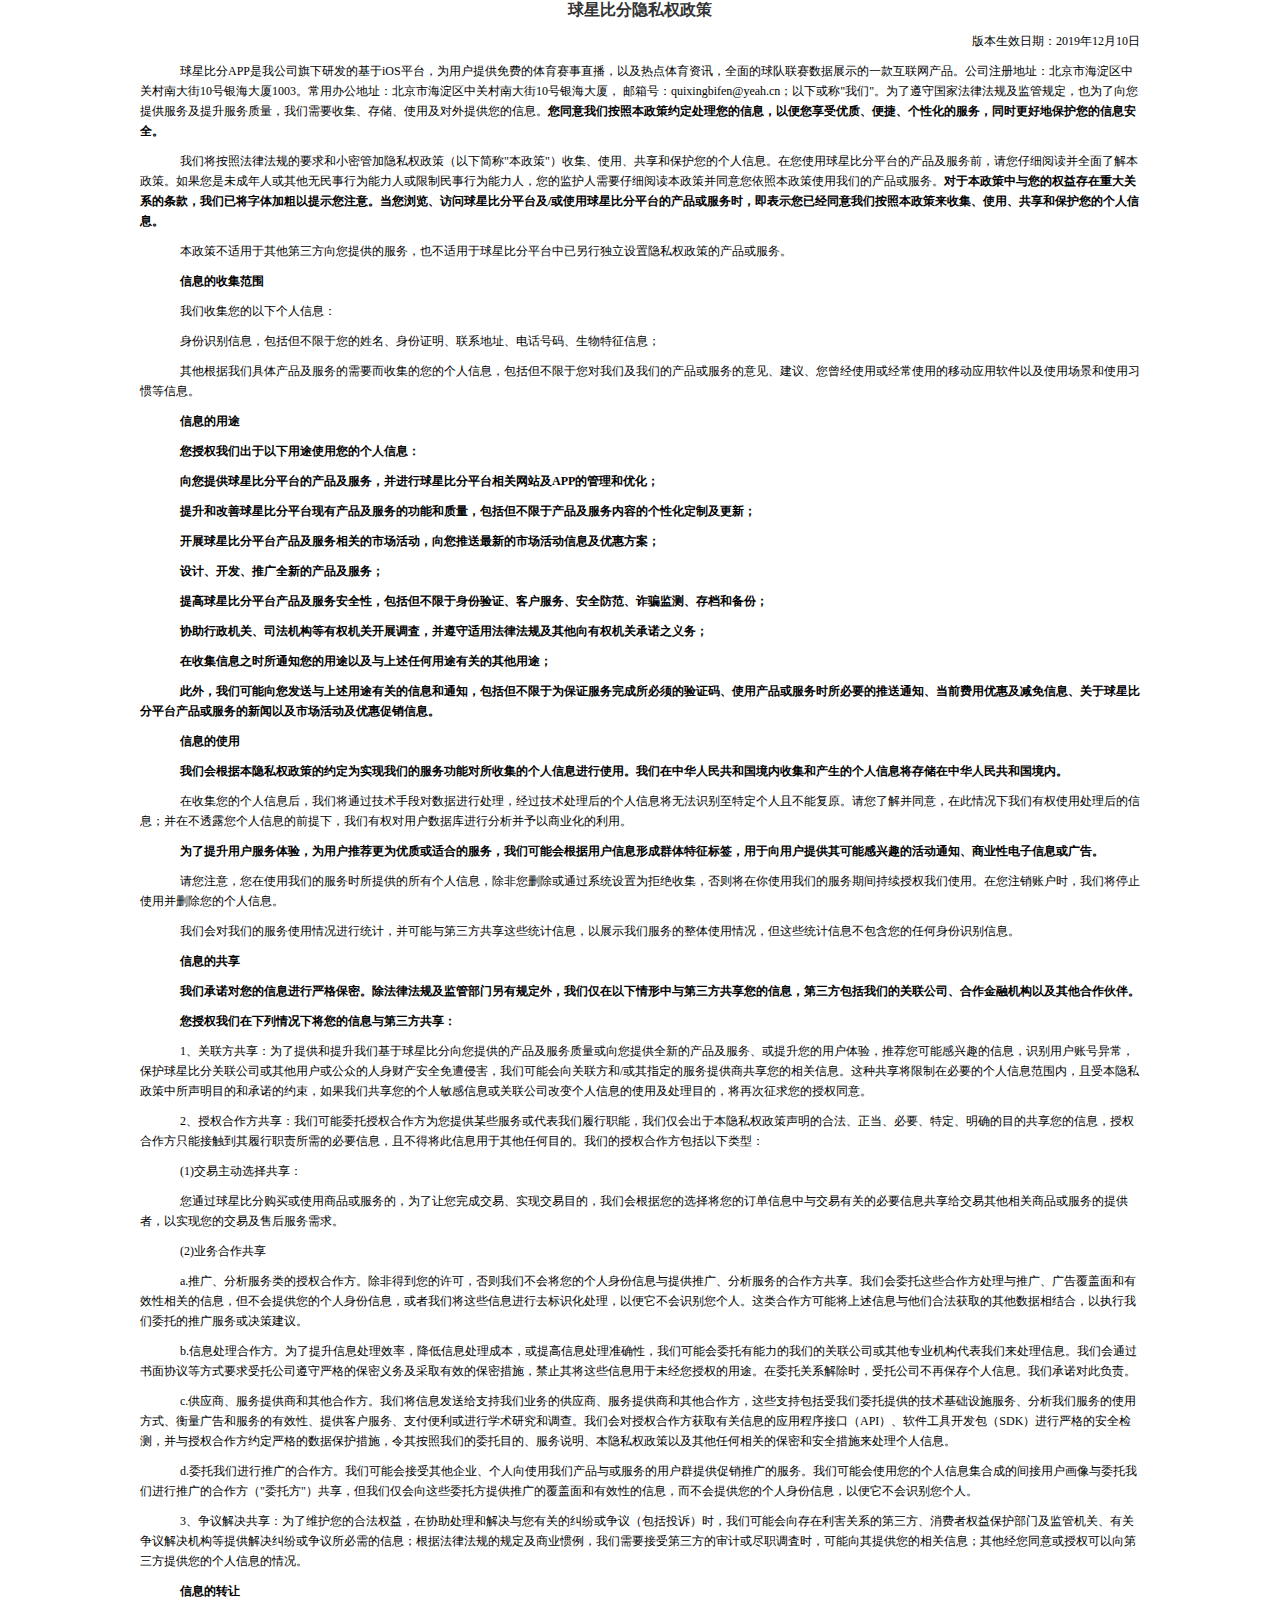
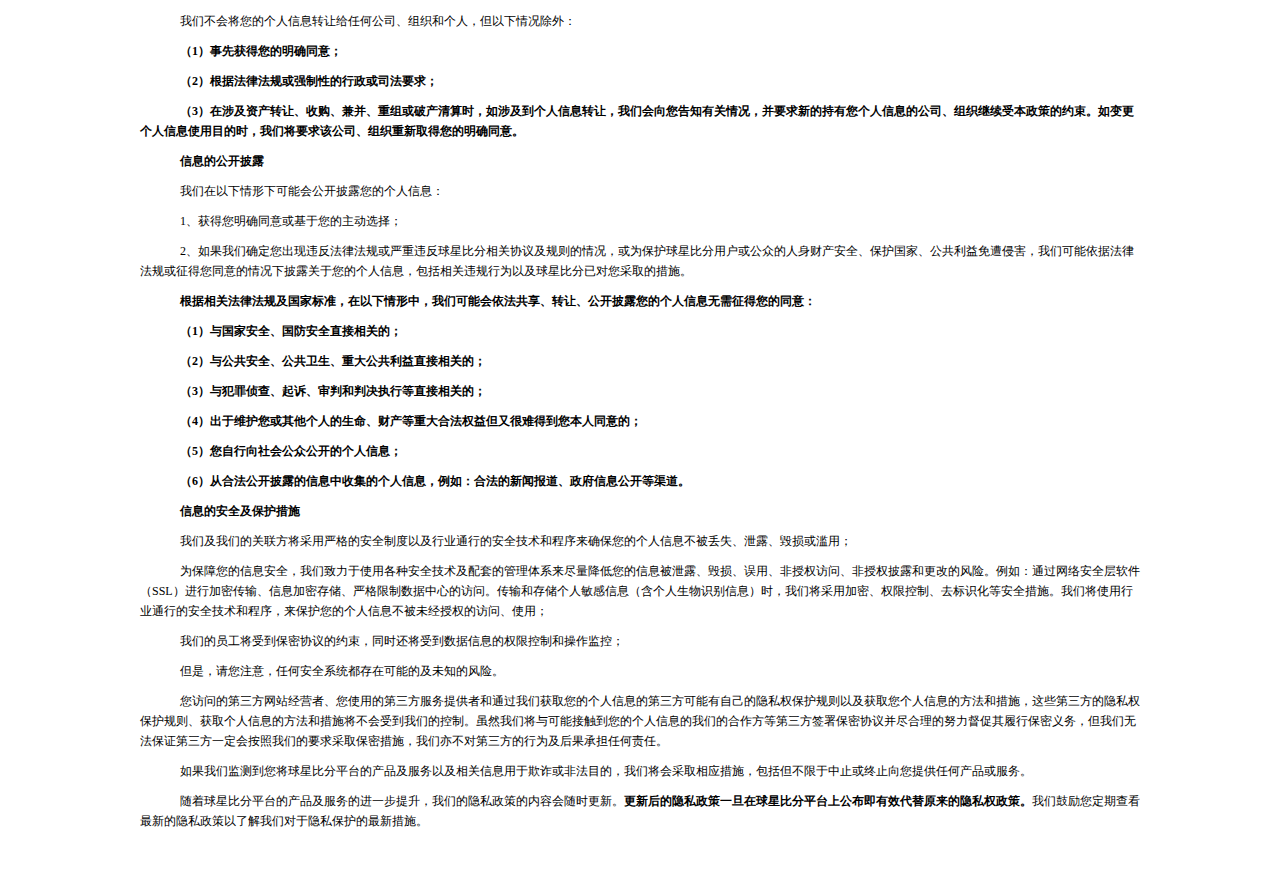
==== index/privacy.html @ 9292beab "说明" ====
<!doctype html>
<html lang="en">
<head>
	<meta charset="UTF-8">
	<title>隐私协议</title>
	<link rel="stylesheet" href="style/reset.css">
	<link rel="stylesheet" href="style/common.css">
	<style>
		body{
			width: 80%;
			margin-left: 10%;
		}
	</style>
</head>
<body>
	<div class="">
		<div class="center_box">
			<div align="center">
				<b>球星比分隐私权政策</b>
			</div>
			<p class="join_info font_style" align="right" >版本生效日期：2019年12月10日</p>
			<p class="join_info font_style">球星比分APP是我公司旗下研发的基于iOS平台，为用户提供免费的体育赛事直播，以及热点体育资讯，全面的球队联赛数据展示的一款互联网产品。公司注册地址：北京市海淀区中关村南大街10号银海大厦1003。常用办公地址：北京市海淀区中关村南大街10号银海大厦， 邮箱号：quixingbifen@yeah.cn；以下或称"我们"。为了遵守国家法律法规及监管规定，也为了向您提供服务及提升服务质量，我们需要收集、存储、使用及对外提供您的信息。<b>您同意我们按照本政策约定处理您的信息，以便您享受优质、便捷、个性化的服务，同时更好地保护您的信息安全。</b></p>

<p class="join_info font_style">我们将按照法律法规的要求和小密管加隐私权政策（以下简称"本政策"）收集、使用、共享和保护您的个人信息。在您使用球星比分平台的产品及服务前，请您仔细阅读并全面了解本政策。如果您是未成年人或其他无民事行为能力人或限制民事行为能力人，您的监护人需要仔细阅读本政策并同意您依照本政策使用我们的产品或服务。<b>对于本政策中与您的权益存在重大关系的条款，我们已将字体加粗以提示您注意。当您浏览、访问球星比分平台及/或使用球星比分平台的产品或服务时，即表示您已经同意我们按照本政策来收集、使用、共享和保护您的个人信息。</b></p>

<p class="join_info font_style">本政策不适用于其他第三方向您提供的服务，也不适用于球星比分平台中已另行独立设置隐私权政策的产品或服务。</p>

<p class="join_info font_style"><b>信息的收集范围</b></p>
	
<p class="join_info font_style">我们收集您的以下个人信息：</p>

<p class="join_info font_style">身份识别信息，包括但不限于您的姓名、身份证明、联系地址、电话号码、生物特征信息；</p>

<p class="join_info font_style">其他根据我们具体产品及服务的需要而收集的您的个人信息，包括但不限于您对我们及我们的产品或服务的意见、建议、您曾经使用或经常使用的移动应用软件以及使用场景和使用习惯等信息。</p>

<p class="join_info font_style"><b>信息的用途</b></p>

<p class="join_info font_style"><b>您授权我们出于以下用途使用您的个人信息：</b></p>

<p class="join_info font_style"><b>向您提供球星比分平台的产品及服务，并进行球星比分平台相关网站及APP的管理和优化；</b></p>

<p class="join_info font_style"><b>提升和改善球星比分平台现有产品及服务的功能和质量，包括但不限于产品及服务内容的个性化定制及更新；</b></p>

<p class="join_info font_style"><b>开展球星比分平台产品及服务相关的市场活动，向您推送最新的市场活动信息及优惠方案；</b></p>

<p class="join_info font_style"><b>设计、开发、推广全新的产品及服务；</b></p>

<p class="join_info font_style"><b>提高球星比分平台产品及服务安全性，包括但不限于身份验证、客户服务、安全防范、诈骗监测、存档和备份；</b></p>

<p class="join_info font_style"><b>协助行政机关、司法机构等有权机关开展调査，并遵守适用法律法规及其他向有权机关承诺之义务；</b></p>

<p class="join_info font_style"><b>在收集信息之时所通知您的用途以及与上述任何用途有关的其他用途；</b></p>

<p class="join_info font_style"><b>此外，我们可能向您发送与上述用途有关的信息和通知，包括但不限于为保证服务完成所必须的验证码、使用产品或服务时所必要的推送通知、当前费用优惠及减免信息、关于球星比分平台产品或服务的新闻以及市场活动及优惠促销信息。</b></p>

<p class="join_info font_style"><b>信息的使用</b></p>
<p class="join_info font_style"><b>我们会根据本隐私权政策的约定为实现我们的服务功能对所收集的个人信息进行使用。我们在中华人民共和国境内收集和产生的个人信息将存储在中华人民共和国境内。</b></p>

<p class="join_info font_style">在收集您的个人信息后，我们将通过技术手段对数据进行处理，经过技术处理后的个人信息将无法识别至特定个人且不能复原。请您了解并同意，在此情况下我们有权使用处理后的信息；并在不透露您个人信息的前提下，我们有权对用户数据库进行分析并予以商业化的利用。</p>

<p class="join_info font_style"><b>为了提升用户服务体验，为用户推荐更为优质或适合的服务，我们可能会根据用户信息形成群体特征标签，用于向用户提供其可能感兴趣的活动通知、商业性电子信息或广告。</b></p>

<p class="join_info font_style">请您注意，您在使用我们的服务时所提供的所有个人信息，除非您删除或通过系统设置为拒绝收集，否则将在你使用我们的服务期间持续授权我们使用。在您注销账户时，我们将停止使用并删除您的个人信息。</p>

<p class="join_info font_style">我们会对我们的服务使用情况进行统计，并可能与第三方共享这些统计信息，以展示我们服务的整体使用情况，但这些统计信息不包含您的任何身份识别信息。</p>

<p class="join_info font_style"><b>信息的共享</b></p>

<p class="join_info font_style"><b>我们承诺对您的信息进行严格保密。除法律法规及监管部门另有规定外，我们仅在以下情形中与第三方共享您的信息，第三方包括我们的关联公司、合作金融机构以及其他合作伙伴。</b></p>

<p class="join_info font_style"><b>您授权我们在下列情况下将您的信息与第三方共享：</b></p>

<p class="join_info font_style">1、关联方共享：为了提供和提升我们基于球星比分向您提供的产品及服务质量或向您提供全新的产品及服务、或提升您的用户体验，推荐您可能感兴趣的信息，识别用户账号异常，保护球星比分关联公司或其他用户或公众的人身财产安全免遭侵害，我们可能会向关联方和/或其指定的服务提供商共享您的相关信息。这种共享将限制在必要的个人信息范围内，且受本隐私政策中所声明目的和承诺的约束，如果我们共享您的个人敏感信息或关联公司改变个人信息的使用及处理目的，将再次征求您的授权同意。</p>

<p class="join_info font_style">2、授权合作方共享：我们可能委托授权合作方为您提供某些服务或代表我们履行职能，我们仅会出于本隐私权政策声明的合法、正当、必要、特定、明确的目的共享您的信息，授权合作方只能接触到其履行职责所需的必要信息，且不得将此信息用于其他任何目的。我们的授权合作方包括以下类型：</p>
<p class="join_info font_style">(1)交易主动选择共享：</p>
<p class="join_info font_style">您通过球星比分购买或使用商品或服务的，为了让您完成交易、实现交易目的，我们会根据您的选择将您的订单信息中与交易有关的必要信息共享给交易其他相关商品或服务的提供者，以实现您的交易及售后服务需求。</p>
<p class="join_info font_style">(2)业务合作共享</p>
<p class="join_info font_style">a.推广、分析服务类的授权合作方。除非得到您的许可，否则我们不会将您的个人身份信息与提供推广、分析服务的合作方共享。我们会委托这些合作方处理与推广、广告覆盖面和有效性相关的信息，但不会提供您的个人身份信息，或者我们将这些信息进行去标识化处理，以便它不会识别您个人。这类合作方可能将上述信息与他们合法获取的其他数据相结合，以执行我们委托的推广服务或决策建议。</p>
<p class="join_info font_style">b.信息处理合作方。为了提升信息处理效率，降低信息处理成本，或提高信息处理准确性，我们可能会委托有能力的我们的关联公司或其他专业机构代表我们来处理信息。我们会通过书面协议等方式要求受托公司遵守严格的保密义务及采取有效的保密措施，禁止其将这些信息用于未经您授权的用途。在委托关系解除时，受托公司不再保存个人信息。我们承诺对此负责。</p>
<p class="join_info font_style">c.供应商、服务提供商和其他合作方。我们将信息发送给支持我们业务的供应商、服务提供商和其他合作方，这些支持包括受我们委托提供的技术基础设施服务、分析我们服务的使用方式、衡量广告和服务的有效性、提供客户服务、支付便利或进行学术研究和调查。我们会对授权合作方获取有关信息的应用程序接口（API）、软件工具开发包（SDK）进行严格的安全检测，并与授权合作方约定严格的数据保护措施，令其按照我们的委托目的、服务说明、本隐私权政策以及其他任何相关的保密和安全措施来处理个人信息。</p>
<p class="join_info font_style">d.委托我们进行推广的合作方。我们可能会接受其他企业、个人向使用我们产品与或服务的用户群提供促销推广的服务。我们可能会使用您的个人信息集合成的间接用户画像与委托我们进行推广的合作方（"委托方"）共享，但我们仅会向这些委托方提供推广的覆盖面和有效性的信息，而不会提供您的个人身份信息，以便它不会识别您个人。</p>
<p class="join_info font_style">3、争议解决共享：为了维护您的合法权益，在协助处理和解决与您有关的纠纷或争议（包括投诉）时，我们可能会向存在利害关系的第三方、消费者权益保护部门及监管机关、有关争议解决机构等提供解决纠纷或争议所必需的信息；根据法律法规的规定及商业惯例，我们需要接受第三方的审计或尽职调査时，可能向其提供您的相关信息；其他经您同意或授权可以向第三方提供您的个人信息的情况。</p>

<p class="join_info font_style"><b>信息的转让</b></p>

<p class="join_info font_style">我们不会将您的个人信息转让给任何公司、组织和个人，但以下情况除外：</p>

<p class="join_info font_style"><b>（1）事先获得您的明确同意；</b></p>

<p class="join_info font_style"><b>（2）根据法律法规或强制性的行政或司法要求；</b></p>

<p class="join_info font_style"><b>（3）在涉及资产转让、收购、兼并、重组或破产清算时，如涉及到个人信息转让，我们会向您告知有关情况，并要求新的持有您个人信息的公司、组织继续受本政策的约束。如变更个人信息使用目的时，我们将要求该公司、组织重新取得您的明确同意。</b></p>

<p class="join_info font_style"><b>信息的公开披露</b></p>

<p class="join_info font_style">我们在以下情形下可能会公开披露您的个人信息：</p>

<p class="join_info font_style">1、获得您明确同意或基于您的主动选择；</p>

<p class="join_info font_style">2、如果我们确定您出现违反法律法规或严重违反球星比分相关协议及规则的情况，或为保护球星比分用户或公众的人身财产安全、保护国家、公共利益免遭侵害，我们可能依据法律法规或征得您同意的情况下披露关于您的个人信息，包括相关违规行为以及球星比分已对您采取的措施。</p>

<p class="join_info font_style"><b>根据相关法律法规及国家标准，在以下情形中，我们可能会依法共享、转让、公开披露您的个人信息无需征得您的同意：</b></p>

<p class="join_info font_style"><b>（1）与国家安全、国防安全直接相关的；</b></p>

<p class="join_info font_style"><b>（2）与公共安全、公共卫生、重大公共利益直接相关的；</b></p>

<p class="join_info font_style"><b>（3）与犯罪侦查、起诉、审判和判决执行等直接相关的；</b></p>

<p class="join_info font_style"><b>（4）出于维护您或其他个人的生命、财产等重大合法权益但又很难得到您本人同意的；</b></p>

<p class="join_info font_style"><b>（5）您自行向社会公众公开的个人信息；</b></p>

<p class="join_info font_style"><b>（6）从合法公开披露的信息中收集的个人信息，例如：合法的新闻报道、政府信息公开等渠道。</b></p>

<p class="join_info font_style"><b>信息的安全及保护措施</b></p>

<p class="join_info font_style">我们及我们的关联方将采用严格的安全制度以及行业通行的安全技术和程序来确保您的个人信息不被丢失、泄露、毀损或滥用；</p>


<p class="join_info font_style">为保障您的信息安全，我们致力于使用各种安全技术及配套的管理体系来尽量降低您的信息被泄露、毁损、误用、非授权访问、非授权披露和更改的风险。例如：通过网络安全层软件（SSL）进行加密传输、信息加密存储、严格限制数据中心的访问。传输和存储个人敏感信息（含个人生物识别信息）时，我们将采用加密、权限控制、去标识化等安全措施。我们将使用行业通行的安全技术和程序，来保护您的个人信息不被未经授权的访问、使用；</p>

<p class="join_info font_style">我们的员工将受到保密协议的约束，同时还将受到数据信息的权限控制和操作监控；</p>

<p class="join_info font_style">但是，请您注意，任何安全系统都存在可能的及未知的风险。</p>

<p class="join_info font_style">您访问的第三方网站经营者、您使用的第三方服务提供者和通过我们获取您的个人信息的第三方可能有自己的隐私权保护规则以及获取您个人信息的方法和措施，这些第三方的隐私权保护规则、获取个人信息的方法和措施将不会受到我们的控制。虽然我们将与可能接触到您的个人信息的我们的合作方等第三方签署保密协议并尽合理的努力督促其履行保密义务，但我们无法保证第三方一定会按照我们的要求采取保密措施，我们亦不对第三方的行为及后果承担任何责任。</p>

<p class="join_info font_style">如果我们监测到您将球星比分平台的产品及服务以及相关信息用于欺诈或非法目的，我们将会采取相应措施，包括但不限于中止或终止向您提供任何产品或服务。</p>

<p class="join_info font_style">随着球星比分平台的产品及服务的进一步提升，我们的隐私政策的内容会随时更新。<b>更新后的隐私政策一旦在球星比分平台上公布即有效代替原来的隐私权政策。</b>我们鼓励您定期查看最新的隐私政策以了解我们对于隐私保护的最新措施。</p>
<br><br>


		</div>
	</div>
	
</body>
</html>
---- index/style/common.css ----
body {
    width: 100%;
    font-family: 微软雅黑;
    overflow-x: hidden;
}
.header {
	width: 100%;
    height: 80px;
    line-height: 81px;
}
.header ul{
	float: right;
    margin-right: 10px;
}
.header ul li {
	float: left;
	margin-left: 60px;
	height: 65px;
	font-size: 15px;
	cursor: pointer;
}  
.header ul li:hover {
	font-weight: bold;
}   
.header .box {
	max-width: 1000px;
	margin: 0 auto;
	color: #73B9FE;
}
.header .box li {
	color: #73B9FE;
}
.header .box div img {
	margin-top: 21px;
}
.header .box div{
	display: inline-block;
}
.logo_box img{
    width: 45px;
    height: 45px;
    margin-left: 20px;
    margin-right: 10px;
}
.logo_box span{
    margin-bottom: -10px;
    font-size: 17px;
}
.front_color {
	color: #6f9ee8;
}
footer {
	width: 100%;
	text-align: center;
	height: 70px;
	line-height: 70px;
    font-size: 14px;
    
}
/*link------------------------------------------------*/
.f_color {
    color: #999;
}
.center_box {
    max-width: 1000px;
    margin: 0 auto;
}
.center_box .join_title {
	margin-top: 20px;
	margin-bottom: 28px;
    border-bottom: 2px solid #ededed;
}
.join_title h3 {
	display: inline-block;
	border-bottom: 5px solid #000000;
	margin-bottom: -3px;
    height: 45px;
    font-size: 12px;
    font-weight: normal;
}
.info {
	color: #7a7a7a;
}
.info li{
	margin-bottom: 15px;
}
.zt_company {
	color: #000;
}
.map {
	background: url(../images/map.jpg) no-repeat 100% center; 
	height: 400px;
}    
.join_info {
    margin: 10px 0;
}
.font_style {
	text-indent: 40px;
    color: #000000;
    font-size: 12px;
    line-height: 20px;
}
.font_style2 {
    color: #7a7a7a;
    font-size: 15px;
    line-height: 26px;
}
.font_style3 {
    color: #7a7a7a;
    font-size: 15px;
}
.mgb {
	margin-bottom: 100px;
}
.huatie {
    height: 150px;
    line-height: 120px;
	border-bottom: 2px solid #ededed;
	position: relative;
}
.huatie i{
	position: absolute;
	left: 2px;
	bottom: 15px;
	background: url(../images/huaties_03.png) center no-repeat;
    height: 140px;
    width: 180px;
}
.huatie p {
	float: right;
}
.mg {
	margin: 50px 0;
}
.company_logos img{
	width: 186px;
    height: 46px;
}
.company_logos {
	text-align: center;
}
.company_logos .logo_bug {
	height: 89px;
	margin-top: -22px;
}
.img_box {
	margin: 50px 0 ;
}
.img_box img {
	width: 235px;
	height: 115px;
	margin-bottom: 10px;
}
.list {
	text-align: center;
}
.list h4 {
    background-color: #f3dca0;
    display: inline-block;
    padding: 5px 15px;
    font-weight: bold;
    margin-top: 50px;
    margin-bottom: 20px;
}
.list p {
	font-size: 16px;
	margin-top: 20px;
	margin-bottom: 20px;
}
.list_exa img {
	width: 330px;
	height: 230px;
}
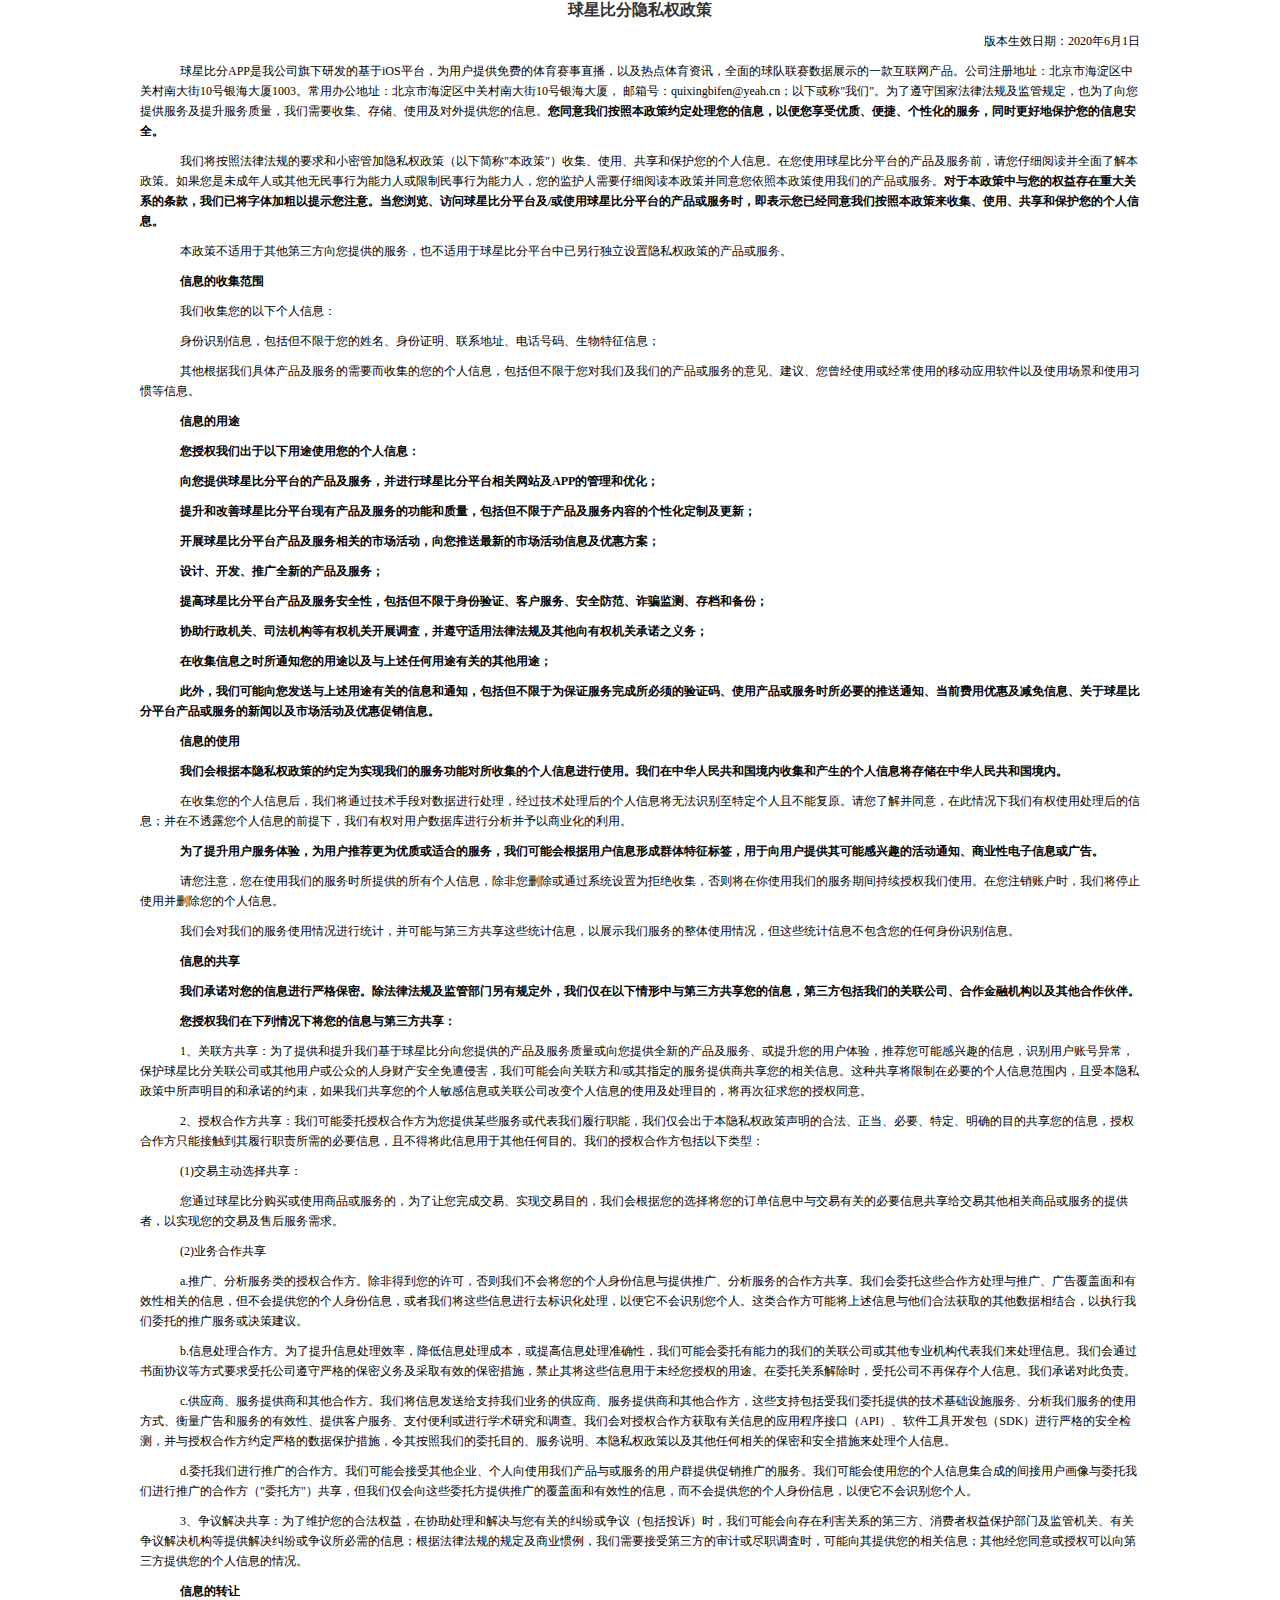
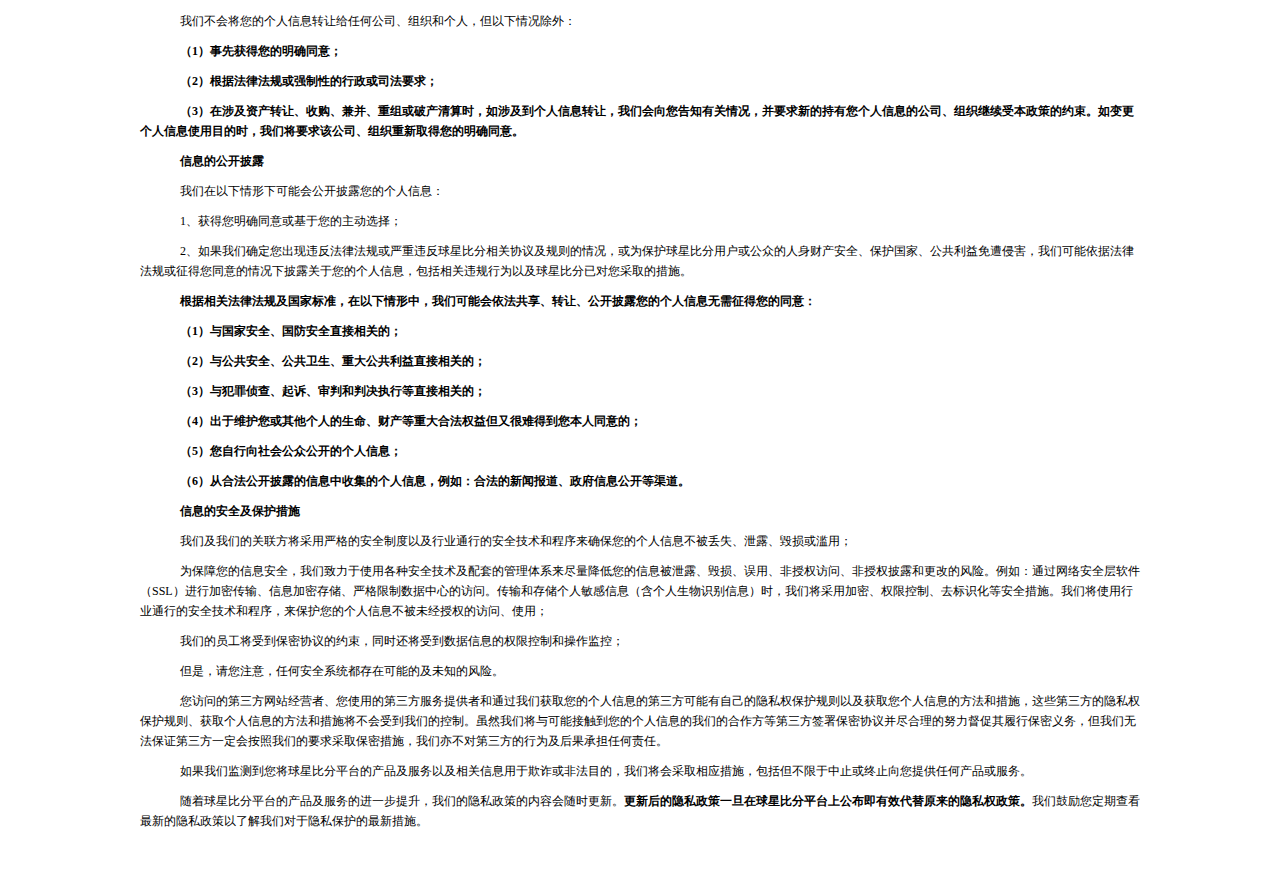
==== commit 3062b8fe: "日期" ====
--- a/index/privacy.html
+++ b/index/privacy.html
@@ -18,7 +18,7 @@
 			<div align="center">
 				<b>球星比分隐私权政策</b>
 			</div>
-			<p class="join_info font_style" align="right" >版本生效日期：2019年12月10日</p>
+			<p class="join_info font_style" align="right" >版本生效日期：2020年6月1日</p>
 			<p class="join_info font_style">球星比分APP是我公司旗下研发的基于iOS平台，为用户提供免费的体育赛事直播，以及热点体育资讯，全面的球队联赛数据展示的一款互联网产品。公司注册地址：北京市海淀区中关村南大街10号银海大厦1003。常用办公地址：北京市海淀区中关村南大街10号银海大厦， 邮箱号：quixingbifen@yeah.cn；以下或称"我们"。为了遵守国家法律法规及监管规定，也为了向您提供服务及提升服务质量，我们需要收集、存储、使用及对外提供您的信息。<b>您同意我们按照本政策约定处理您的信息，以便您享受优质、便捷、个性化的服务，同时更好地保护您的信息安全。</b></p>
 
 <p class="join_info font_style">我们将按照法律法规的要求和小密管加隐私权政策（以下简称"本政策"）收集、使用、共享和保护您的个人信息。在您使用球星比分平台的产品及服务前，请您仔细阅读并全面了解本政策。如果您是未成年人或其他无民事行为能力人或限制民事行为能力人，您的监护人需要仔细阅读本政策并同意您依照本政策使用我们的产品或服务。<b>对于本政策中与您的权益存在重大关系的条款，我们已将字体加粗以提示您注意。当您浏览、访问球星比分平台及/或使用球星比分平台的产品或服务时，即表示您已经同意我们按照本政策来收集、使用、共享和保护您的个人信息。</b></p>
